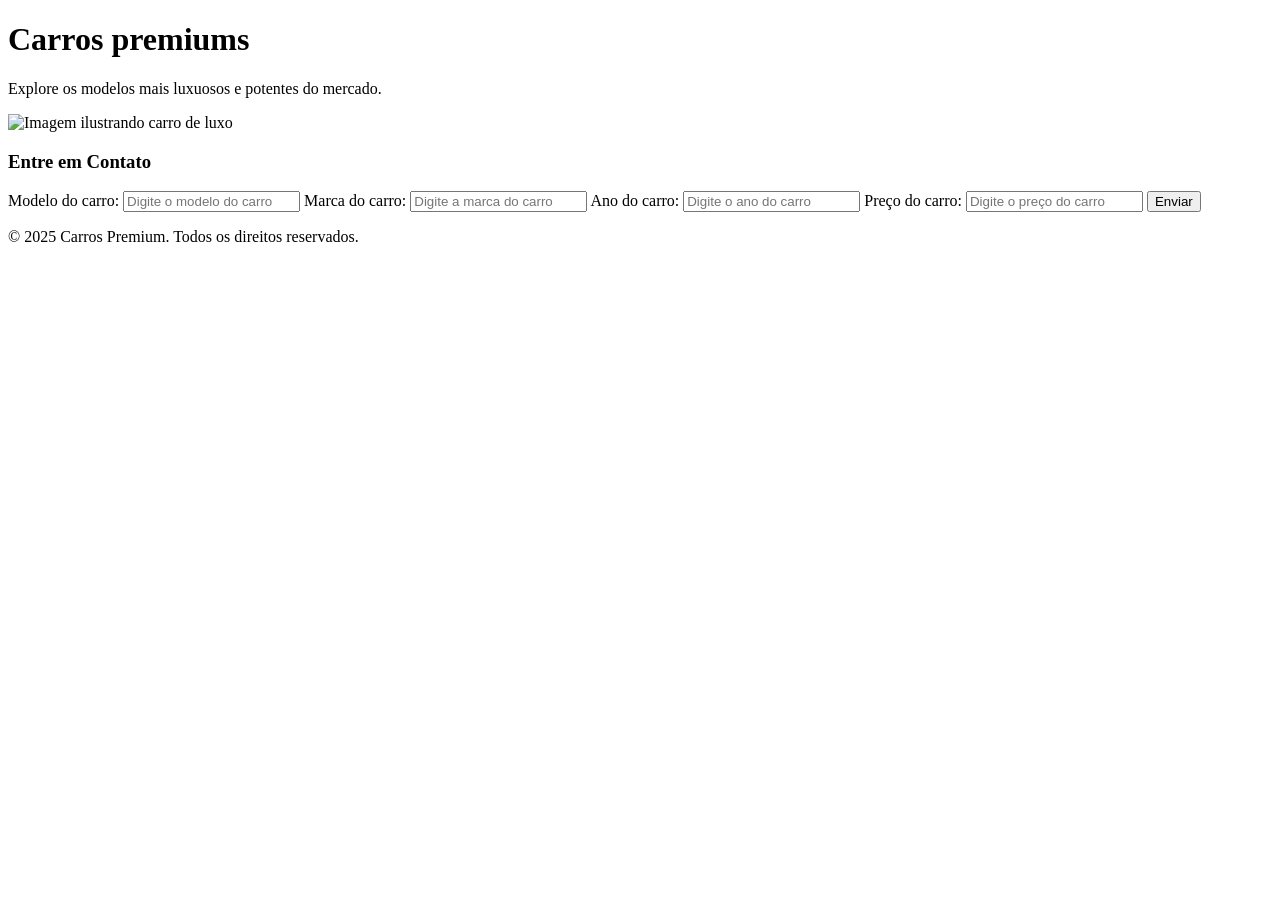
==== Grupo5/pages/index.html @ f691e4c9 "Implementado pasta Grupo 5" ====
<!DOCTYPE html>
<html lang="pt-br">
<head>
    <meta charset="UTF-8">
    <meta name="viewport" content="width=device-width, initial-scale=1.0">
    <title>Carros premium</title>
</head>
<body>

    <!-- Header -->
    <header class="header-section" id="headerSection">
        <div>
            <h1>
                Carros premiums
            </h1>
        </div>
    </header>

    <!-- Section main -->
    <section class="main-section" id="mainSection">

        <p>Explore os modelos mais luxuosos e potentes do mercado.</p>

        <img src="../assets/LuxeCar.webp" alt="Imagem ilustrando carro de luxo">        

        <div class="contact-form" id="contactForm">
            <h3 class="title-form">Entre em Contato</h3>
            <form action="">
                <label for="modelo">Modelo do carro:</label>
                <input type="text" id="modelo" placeholder="Digite o modelo do carro">
                
                <label for="marca">Marca do carro:</label>
                <input type="text" id="marca" placeholder="Digite a marca do carro">
                
                <label for="ano">Ano do carro:</label>
                <input type="text" id="ano" placeholder="Digite o ano do carro">
                
                <label for="preco">Preço do carro:</label>
                <input type="text" id="preco" placeholder="Digite o preço do carro">
                
                <button type="submit">Enviar</button>
            </form>
        </div>

    </section>

   <!-- Footer -->
    <footer class="footer-section" id="footerSection">
        <div>
            <p>
                &copy; 2025 Carros Premium. Todos os direitos reservados.
            </p>
        </div>
    </footer>
</body>
</html>
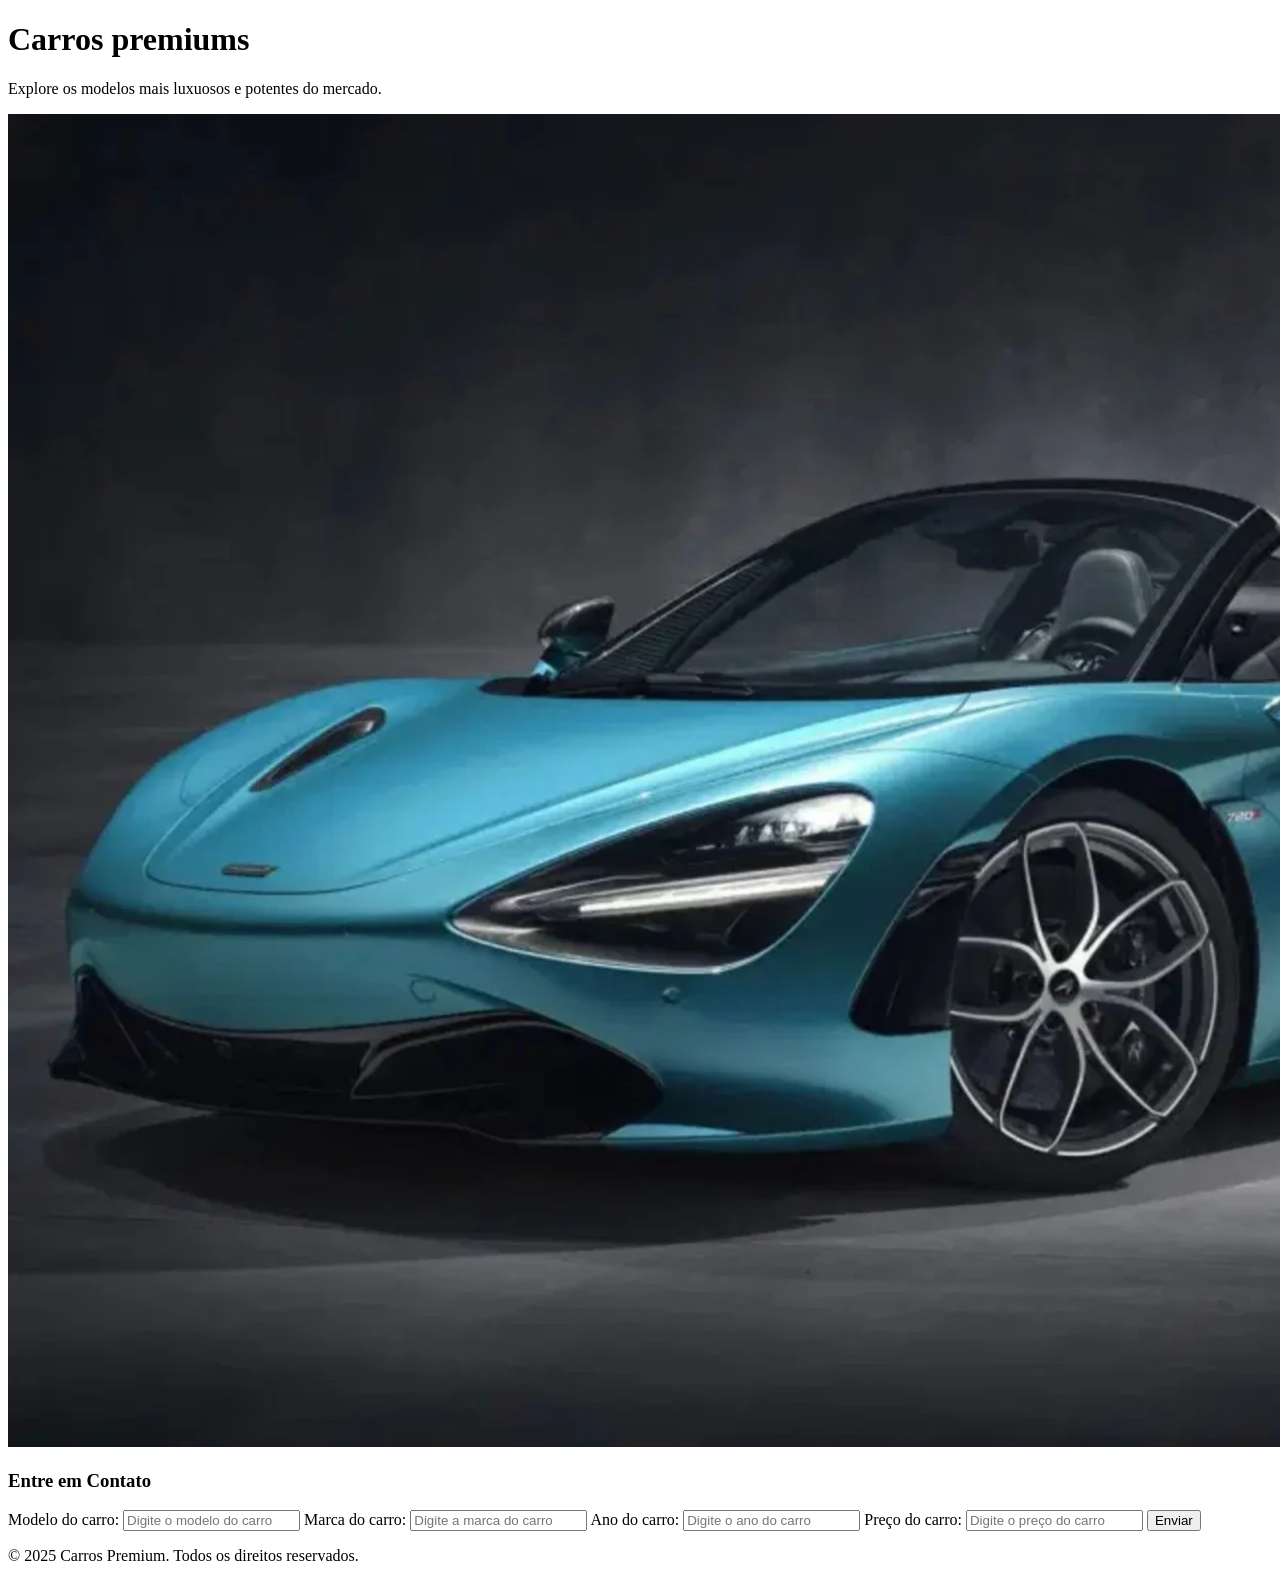
==== commit bfe97b32: "Testando os campos vazios no contato" ====
--- a/Grupo5/pages/index.html
+++ b/Grupo5/pages/index.html
@@ -44,6 +44,8 @@
 
     </section>
 
+    <script src="script.js"></script>
+
    <!-- Footer -->
     <footer class="footer-section" id="footerSection">
         <div>
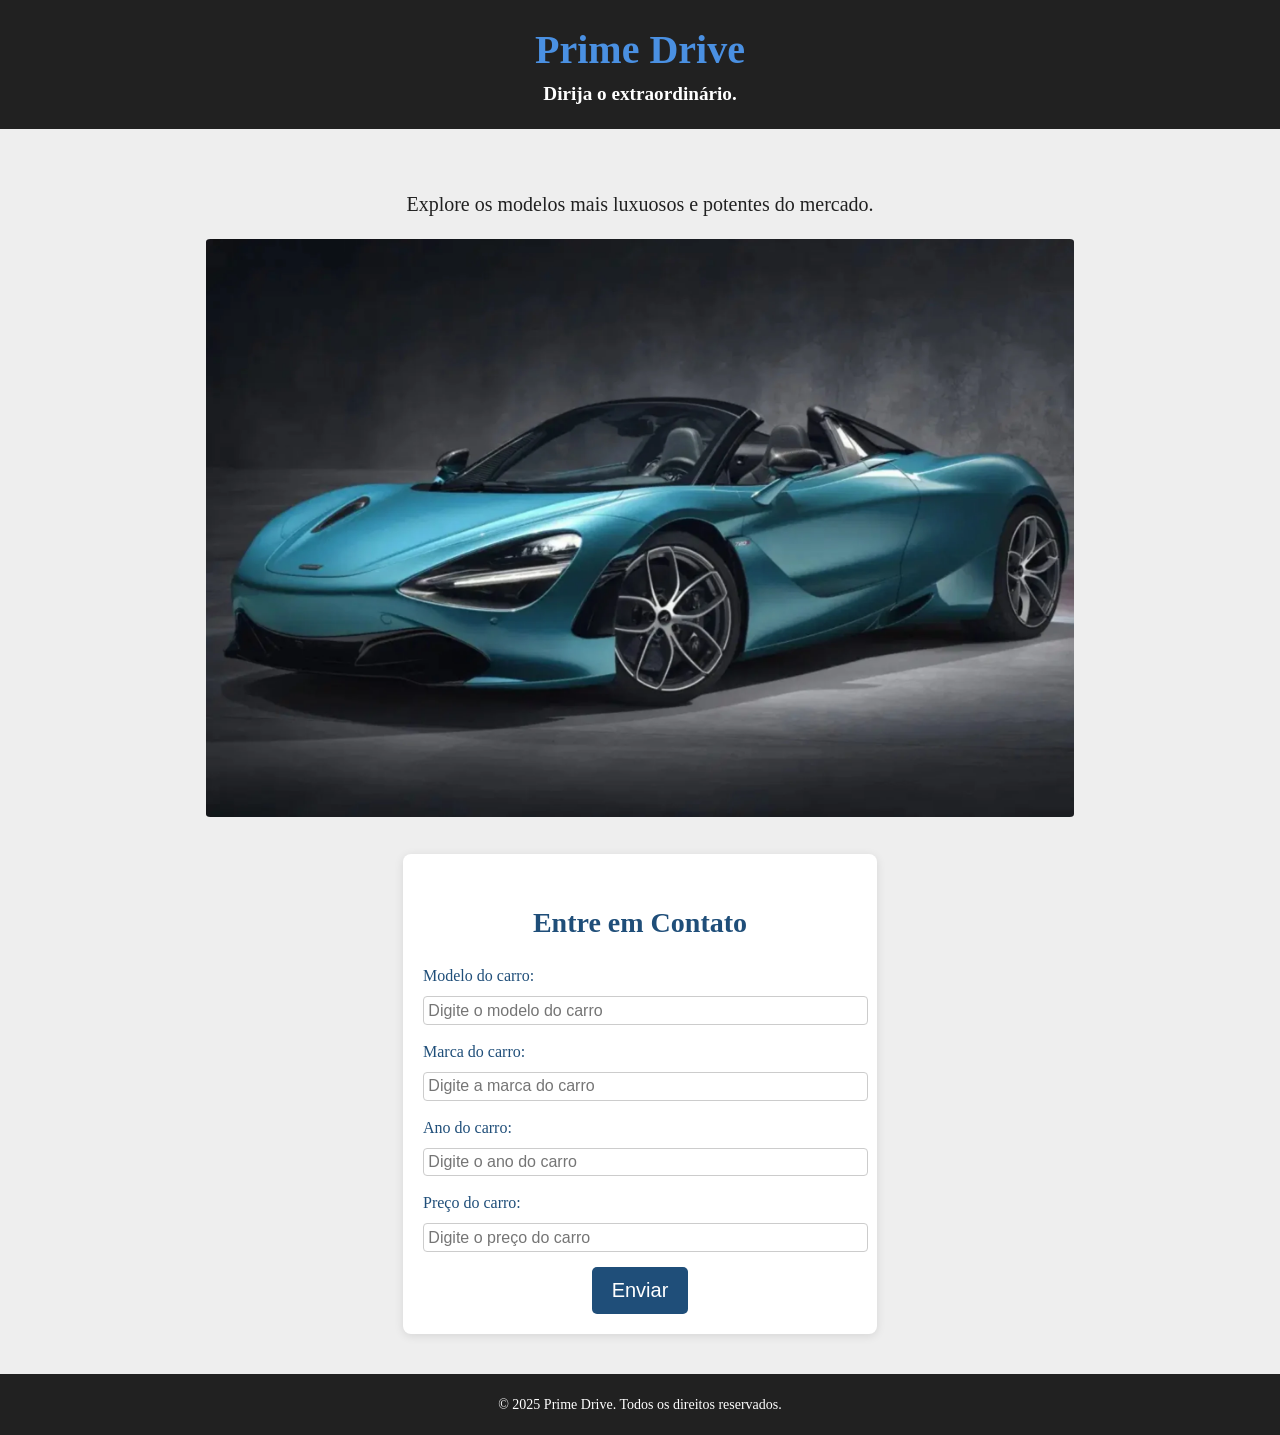
==== commit c49fe88e: "Gabriel Reiter - Add style.css" ====
--- a/Grupo5/pages/index.html
+++ b/Grupo5/pages/index.html
@@ -3,7 +3,8 @@
 <head>
     <meta charset="UTF-8">
     <meta name="viewport" content="width=device-width, initial-scale=1.0">
-    <title>Carros premium</title>
+    <link rel="stylesheet" type="text/css" href="style.css" media="screen" />
+    <title>Prime Drive</title>
 </head>
 <body>
 
@@ -11,8 +12,11 @@
     <header class="header-section" id="headerSection">
         <div>
             <h1>
-                Carros premiums
+                Prime Drive
             </h1>
+            <h6>
+                Dirija o extraordinário.
+            </h6>
         </div>
     </header>
 
@@ -44,13 +48,11 @@
 
     </section>
 
-    <script src="script.js"></script>
-
    <!-- Footer -->
     <footer class="footer-section" id="footerSection">
         <div>
             <p>
-                &copy; 2025 Carros Premium. Todos os direitos reservados.
+                &copy; 2025 Prime Drive. Todos os direitos reservados.
             </p>
         </div>
     </footer>
--- a/Grupo5/pages/style.css
+++ b/Grupo5/pages/style.css
@@ -0,0 +1,186 @@
+/* Estilo para o body */
+body {
+    background-color: #EEE; /* Cor de fundo */
+    color: #212121; /* Cor do texto */
+    font-family: 'Arial', sans-serif; /* Fonte moderna e legível */
+    font-size: 16px; /* Tamanho padrão de fonte */
+    line-height: 1.5; /* Maior espaçamento entre linhas para facilitar a leitura */
+    margin: 0;
+    padding: 0;
+}
+
+/* Estilo para o header (cabeçalho) */
+.header-section {
+    background-color: #212121; /* Cor de fundo azul */
+    color: #FFF; /* Texto branco */
+    padding: 20px 0; /* Espaçamento interno */
+    text-align: center; /* Centraliza o título */
+}
+
+.header-section h1 {
+    font-size: 2.5em; /* Tamanho maior para o título */
+    margin: 0;
+    font-family: 'Trebuchet MS';
+    color: #4A90E2
+}
+
+.header-section h6 {
+    font-size: 1.2em; /* Tamanho maior para o título */
+    margin: 0;
+    font-family: 'Garamond';
+}
+
+/* Estilo para a seção principal */
+.main-section {
+    flex-direction: column; /* Alinha os elementos na vertical */
+    justify-content: center; /* Centraliza o conteúdo */
+    align-items: center; /* Alinha horizontalmente os elementos */
+    padding: 40px 20px;
+    text-align: center;
+}
+
+.main-section p {
+    font-size: 1.25em;
+    margin-bottom: 20px; /* Espaço entre o texto e a imagem */
+    font-family: 'Trebuchet MS';
+    color: #212121
+}
+
+/* Estilo para a imagem */
+.main-section img {
+    max-width: 70%;
+    height: auto;
+    margin-bottom: 30px;
+    border-radius: 0.5%;
+}
+
+/* Estilo para o formulário de contato */
+.contact-form {
+    background-color: #FFF; /* Fundo branco para o formulário */
+    border-radius: 8px; /* Bordas arredondadas */
+    padding: 20px;
+    box-shadow: 0 2px 10px rgba(0, 0, 0, 0.1); /* Sombras suaves para o formulário */
+    width: 100%;
+    max-width: 600px; /* Limita a largura máxima do formulário */
+    margin: 0 auto; /* Centraliza o formulário */
+    font-family: 'Trebuchet MS';
+}
+
+.contact-form .title-form {
+    font-size: 1.75em; /* Tamanho de fonte maior para o título do formulário */
+    margin-bottom: 20px; /* Espaço entre o título e os campos */
+    color: #1F4E79
+}
+
+.contact-form label {
+    font-size: 1rem;
+    display: block;
+    margin-bottom: 8px; /* Espaço entre o label e o input */
+    text-align: left;
+    color: #1F4E79
+}
+
+.contact-form input {
+    width: 100%; /* Campo de texto ocupa toda a largura */
+    padding: 1%; /* Espaçamento interno nos inputs */
+    margin-bottom: 15px; /* Espaço entre os inputs */
+    border: 1px solid #CCC; /* Borda cinza clara */
+    border-radius: 4px; /* Bordas arredondadas */
+    font-size: 1rem;
+    color: #212121
+}
+
+.contact-form button {
+    background-color: #1F4E79; /* Cor azul */
+    color: #FFF; /* Texto branco */
+    font-size: 1.125rem;
+    padding: 12px 20px;
+    border: none;
+    border-radius: 5px;
+    cursor: pointer;
+    transition: background-color 0.3s ease;
+}
+
+.contact-form button:hover {
+    background-color: #4A90E2; /* Azul mais claro no hover */
+}
+
+/* Estilo para o footer (rodapé) */
+.footer-section {
+    background-color: #212121; /* Cor de fundo escura */
+    color: #FFF; /* Texto branco */
+    padding: 20px 0;
+    text-align: center;
+    font-size: 0.875rem; /* Tamanho de fonte menor */
+    font-family: 'Trebuchet MS';
+}
+
+.footer-section p {
+    margin: 0;
+}
+
+/* Media Queries para diferentes tamanhos de tela */
+
+/* Para telas pequenas (como smartphones) */
+@media (max-width: 600px) {
+    .header-section h1 {
+        font-size: 1.8em; /* Tamanho menor do título */
+    }
+
+    .main-section p {
+        font-size: 1.125em; /* Texto um pouco menor */
+    }
+
+    .contact-form {
+        width: 90%; /* O formulário ocupa 90% da largura da tela */
+        padding: 15px; /* Reduz o padding no formulário */
+    }
+
+    .contact-form input {
+        width: 90%;
+        padding: 10px; /* Reduz o padding nos inputs */
+    }
+
+    .contact-form button {
+        width: 100%; /* O botão ocupa toda a largura */
+        padding: 15px; /* Aumenta o tamanho do botão */
+    }
+}
+
+/* Para telas médias (como tablets) */
+@media (max-width: 1024px) {
+    .main-section {
+        flex-direction: row; /* Layout em linha para dispositivos médios */
+        justify-content: space-between; /* Espaço entre os elementos */
+        align-items: flex-start; /* Alinha os elementos no topo */
+    }
+
+    .main-section p {
+        font-size: 1.2em; /* Ajusta o tamanho da fonte */
+    }
+
+    .contact-form {
+        width: 45%; /* O formulário ocupa 45% da largura da tela */
+    }
+
+    .contact-form input {
+        padding: 10px; /* Reduz o padding nos inputs */
+    }
+}
+
+/* Para telas grandes (como desktops) */
+@media (min-width: 1025px) {
+    .main-section {
+        flex-direction: row; /* Mantém o layout em linha */
+        justify-content: space-around; /* Espaçamento igual entre os elementos */
+        align-items: center; /* Centraliza os itens verticalmente */
+    }
+
+    .contact-form {
+        width: 35%; /* O formulário ocupa 35% da largura da tela */
+    }
+
+    .contact-form button {
+        font-size: 1.25rem; /* Tamanho maior do botão */
+    }
+}
